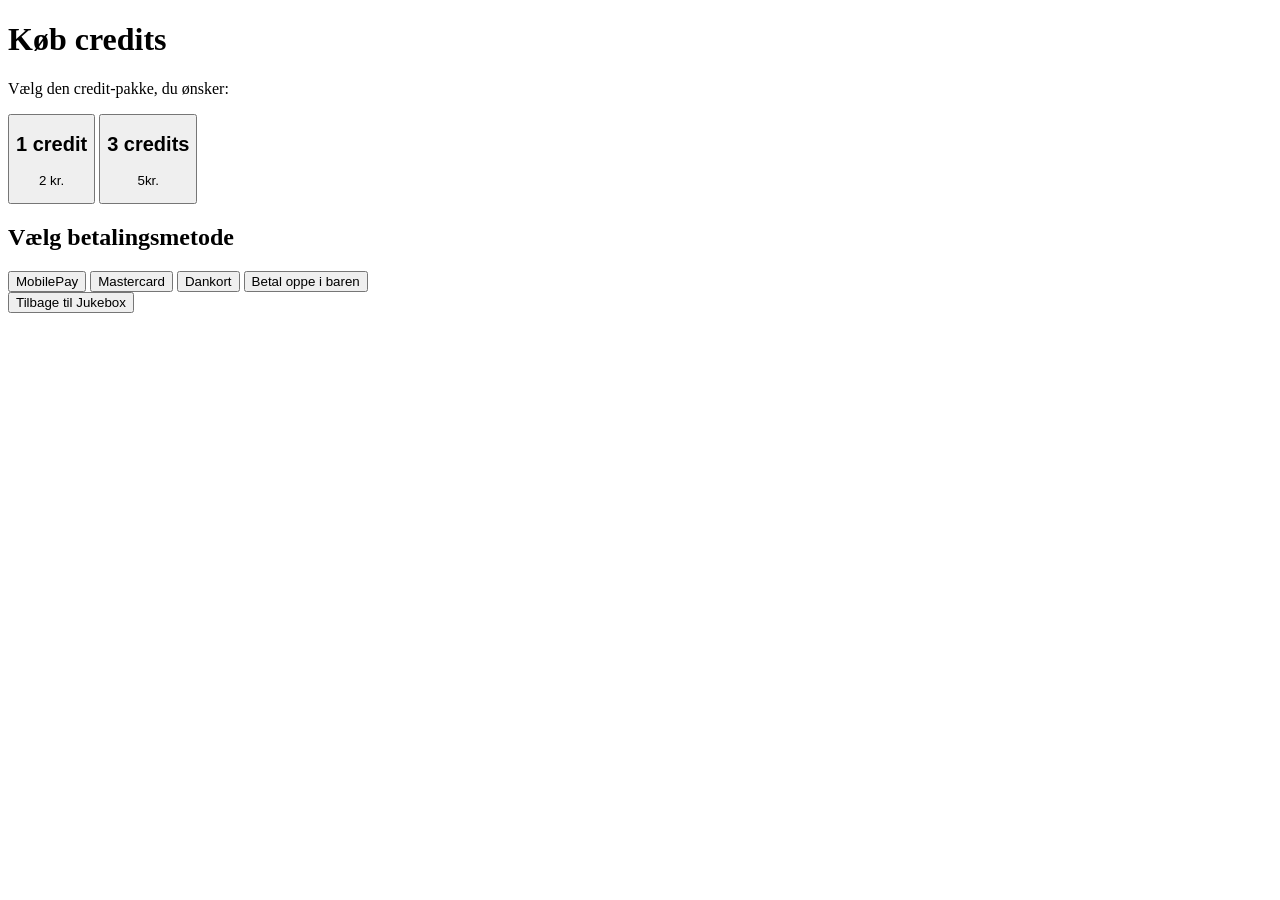
==== credits.html @ 75944324 "credits html er påbegyndt" ====
<!DOCTYPE html>
<html lang="da">
<head>
    <meta charset="UTF-8">
    <meta name="viewport" content="width=device-width, initial-scale=1.0">
    <title>Køb credits - Jukebox</title>
    <link rel="stylesheet" href="credits.css">
</head>
<body>

    <h1>Køb credits</h1>

    <p>Vælg den credit-pakke, du ønsker:</p>

    <div class="creditpakker">
        <button>
            <h2>1 credit</h2>
            <p>2 kr.</p>
        </button>

        <button>
            <h2> 3 credits</h2>
            <p> 5kr.</p>
        </button>

        
    </div>

    <h2>Vælg betalingsmetode</h2>

    <div class="betalingsmetoder">

        <button>MobilePay</button>

        <button>Mastercard</button>

        <button>Dankort</button>

        <button>Betal oppe i baren</button>

    </div>

    <button onclick="window.location.href='index.html'">
        Tilbage til Jukebox
    </button>

</body>
</html>
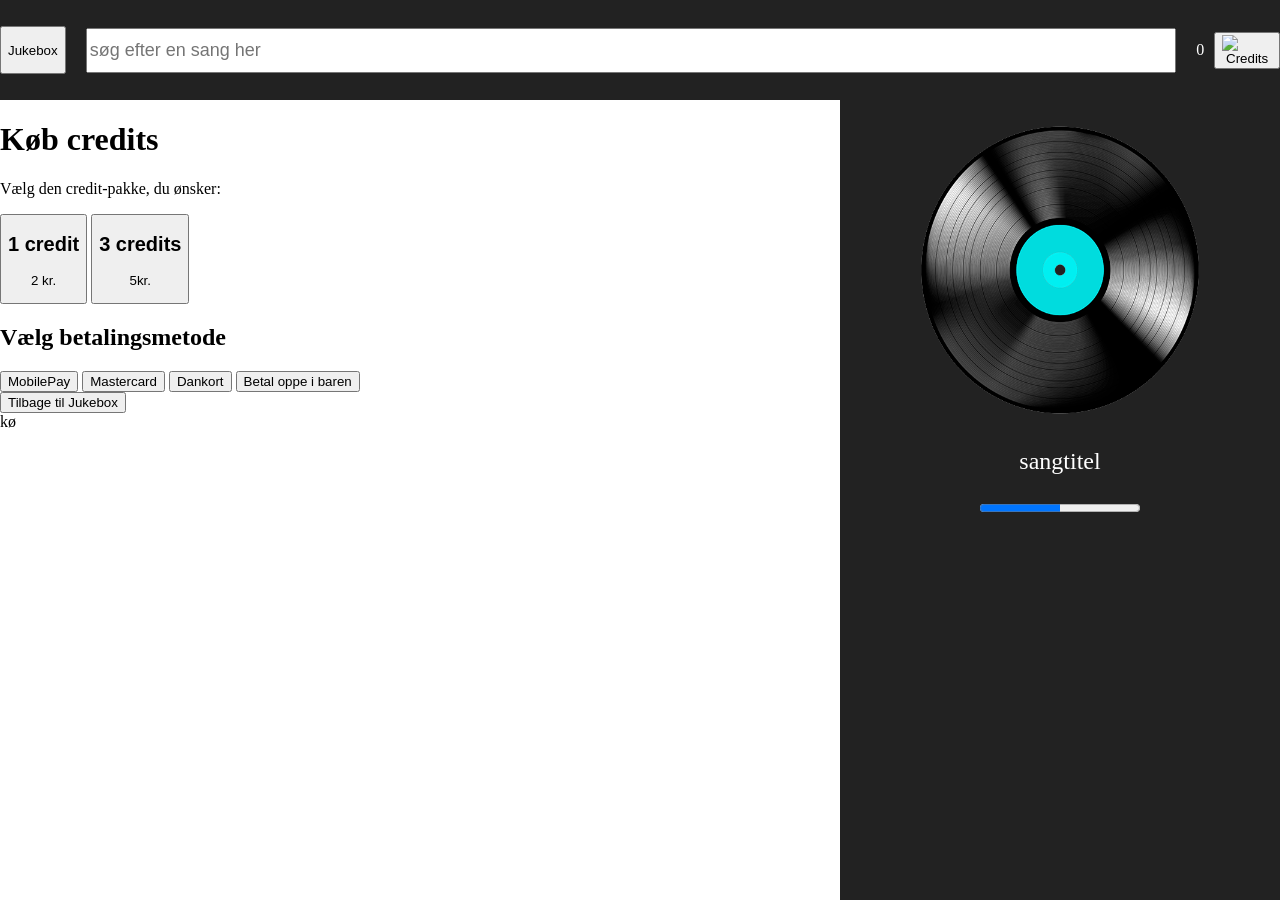
==== commit 14411fce: "har sammensat arbejdet fra wichmann og gjort sådan at sangene står øverst når man søger efter dem. e" ====
--- a/credits.html
+++ b/credits.html
@@ -5,11 +5,29 @@
     <meta charset="UTF-8">
     <meta name="viewport" content="width=device-width, initial-scale=1.0">
     <title>Køb credits - Jukebox</title>
-    <link rel="stylesheet" href="credits.css">
+    <link rel="stylesheet" href="styles.css">
 </head>
 <body>
+    <div class="overstediv">
+    
+        <button id="homebutton" onclick="window.location.href='index.html'">
+            <p>Jukebox</p>
+        </button>
+    
+        <input id="search" type="search" placeholder="søg efter en sang her">
+    
+         <div class="creditinfo">
+            <p class="creditcount">0</p>
+            <!-- displays the user's current credit balance -->
+                    <button class="credits_icon" onclick="window.location.href='credits.html'">
+                        <img src="icons/png/layers.png" alt="Credits">
+                        <!-- lets the user add to their credit balance -->
+                    </button>
+        </div>
+    </div>
 
-    <h1>Køb credits</h1>
+<div class="maindiv">
+        <h1>Køb credits</h1>
 
     <p>Vælg den credit-pakke, du ønsker:</p>
 
@@ -44,6 +62,17 @@
     <button onclick="window.location.href='index.html'">
         Tilbage til Jukebox
     </button>
+    </div>
+<div>
+        <div id="sidebar">
+         <img src="vinyl-album.png" class="albumcover">
+         <p id="sangtitel">sangtitel</p>
+         <progress value="50" max="100"></progress>
 
+        </div>
+        <div id="kø">
+            <list class="que">kø</list>
+        </div>
+    </div>
 </body>
 </html>
--- a/styles.css
+++ b/styles.css
@@ -0,0 +1,58 @@
+body { /* her ændre vi bodys margin til 0 sådan vi ikke får en hvid kant rundt om hele siden */
+    margin: 0;
+}
+
+.overstediv { /* her bruger vi klassen øverstediv og slår det op ved hjælp af . */
+    display: flex;
+    align-items: center;
+    justify-content: center;
+    gap: 20px;
+    height: 100px;
+    color : white;
+    background-color: #222;
+}
+
+#search {   /* her bruger vi id'et search og slår det op ved hjælp af # */
+    width: 1200px;
+    height: 45px;
+    font-size: 18px;
+}
+
+#sidebar {
+    position: fixed;
+    top: 100px;
+    right: 0;
+    width: 400px;
+    height: 100%;
+    background-color: #222;
+    color: white;
+    padding: 20px;
+    text-align: center;
+}
+
+.albumcover {
+    width: 100%;
+    height: auto;
+}
+
+.albumcover {
+    width: 300px;
+    height: 300px;
+    animation: spin 4s linear infinite;
+}
+
+@keyframes spin {
+    from { transform: rotate(0deg); }
+    to   { transform: rotate(360deg); }
+}
+
+#sangtitel {
+   font-size: 24px;
+   
+}
+
+.creditinfo {
+    display: flex;
+    align-items: center;
+    gap: 10px;
+}
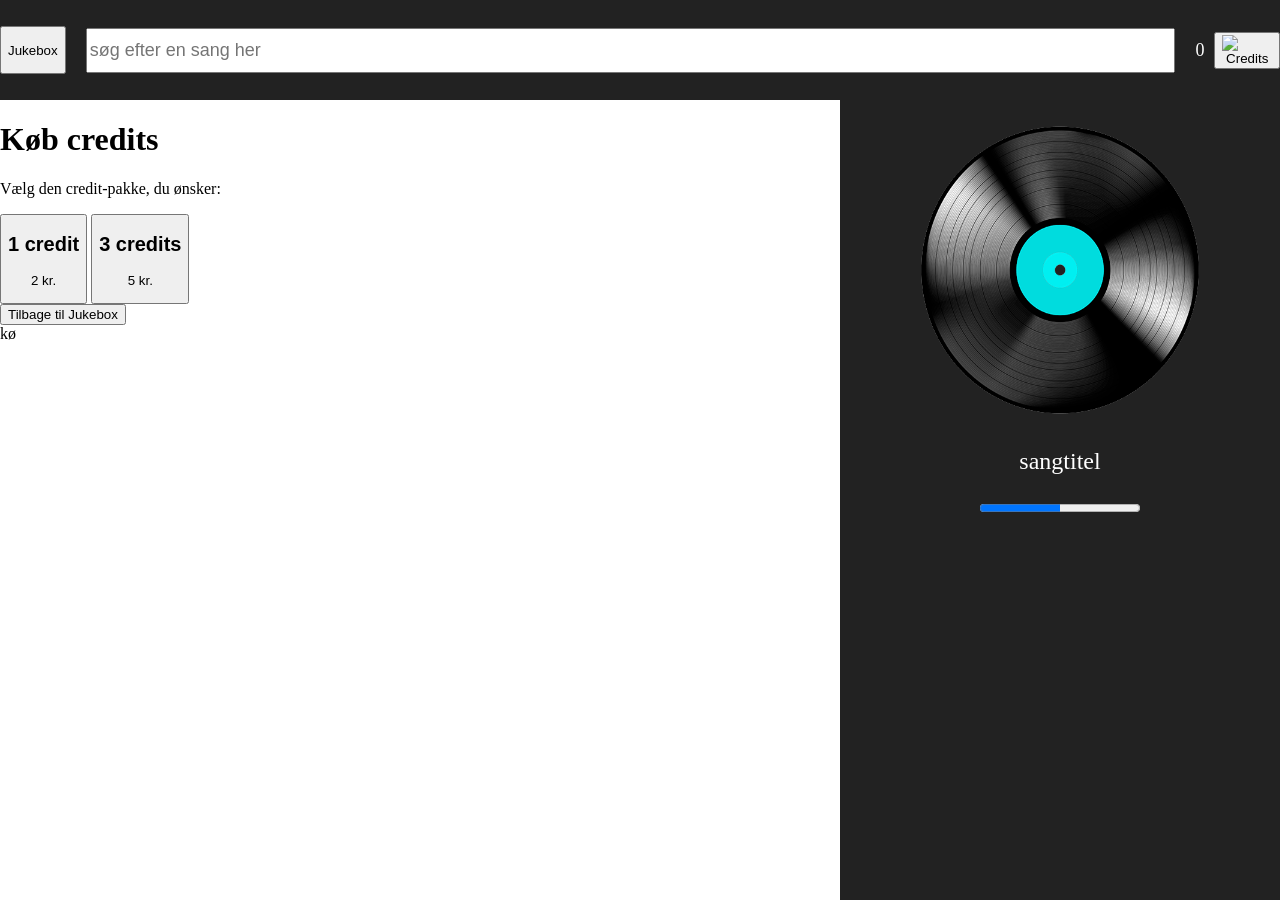
==== commit 8ffccd5e: "lavet creditcount og betalingsmetode lavet creditcount og betalingsmetode" ====
--- a/credits.html
+++ b/credits.html
@@ -1,4 +1,3 @@
-
 <!DOCTYPE html>
 <html lang="da">
 <head>
@@ -8,71 +7,75 @@
     <link rel="stylesheet" href="styles.css">
 </head>
 <body>
+
     <div class="overstediv">
-    
         <button id="homebutton" onclick="window.location.href='index.html'">
             <p>Jukebox</p>
         </button>
-    
+
         <input id="search" type="search" placeholder="søg efter en sang her">
-    
-         <div class="creditinfo">
+
+        <div class="creditinfo">
             <p class="creditcount">0</p>
-            <!-- displays the user's current credit balance -->
-                    <button class="credits_icon" onclick="window.location.href='credits.html'">
-                        <img src="icons/png/layers.png" alt="Credits">
-                        <!-- lets the user add to their credit balance -->
-                    </button>
+
+            <button class="credits_icon" onclick="window.location.href='credits.html'">
+                <img src="icons/png/layers.png" alt="Credits">
+            </button>
         </div>
     </div>
 
-<div class="maindiv">
+    <div class="maindiv">
         <h1>Køb credits</h1>
+        <p>Vælg den credit-pakke, du ønsker:</p>
 
-    <p>Vælg den credit-pakke, du ønsker:</p>
+        <div class="creditpakker">
+            <button onclick="selectcredits(1)">
+                <h2>1 credit</h2>
+                <p>2 kr.</p>
+            </button>
 
-    <div class="creditpakker">
-        <button>
-            <h2>1 credit</h2>
-            <p>2 kr.</p>
+            <button onclick="selectcredits(3)">
+                <h2>3 credits</h2>
+                <p>5 kr.</p>
+            </button>
+        </div>
+
+        <button onclick="window.location.href='index.html'">
+            Tilbage til Jukebox
         </button>
-
-        <button>
-            <h2> 3 credits</h2>
-            <p> 5kr.</p>
-        </button>
-
-        
     </div>
 
-    <h2>Vælg betalingsmetode</h2>
-
-    <div class="betalingsmetoder">
-
-        <button>MobilePay</button>
-
-        <button>Mastercard</button>
-
-        <button>Dankort</button>
-
-        <button>Betal oppe i baren</button>
-
+    <div id="sidebar">
+        <img src="vinyl-album.png" class="albumcover">
+        <p id="sangtitel">sangtitel</p>
+        <progress value="50" max="100"></progress>
     </div>
 
-    <button onclick="window.location.href='index.html'">
-        Tilbage til Jukebox
-    </button>
+    <div id="kø">
+        <list class="que">kø</list>
     </div>
-<div>
-        <div id="sidebar">
-         <img src="vinyl-album.png" class="albumcover">
-         <p id="sangtitel">sangtitel</p>
-         <progress value="50" max="100"></progress>
 
+    <!-- POPUP MED BETALINGSMETODER -->
+    <div id="paymentPopup" class="popup">
+        <div class="popup-content" id="paymentOptions">
+            <h2>Vælg betalingsmetode</h2>
+            <button onclick="buycredits('MobilePay')">MobilePay</button>
+            <button onclick="buycredits('Betalingskort')">Betalingskort</button>
+            <button onclick="buycredits('Betal oppe i baren')">Betal oppe i baren</button>
+            <button onclick="closePopup()">Annuller</button>
         </div>
-        <div id="kø">
-            <list class="que">kø</list>
+
+        <!-- POPUP NÅR KØBET ER GENNEMFØRT -->
+        <div class="popup-content" id="purchaseSuccess" style="display: none;">
+            <h2>Køb gennemført!</h2>
+            <p id="successMessage"></p>
+            <button onclick="closePopup()">Fortsæt</button>
         </div>
     </div>
+
+    <script src="credit.js"></script>
+    <script>
+        updateCreditCount();
+    </script>
 </body>
-</html>
+</html>
--- a/styles.css
+++ b/styles.css
@@ -55,4 +55,41 @@
     display: flex;
     align-items: center;
     gap: 10px;
+}
+
+.creditcount {
+    font-size: 18px;
+    color: white;
+}
+
+/* Baggrund til popup */
+.popup {
+    display: none;
+    position: fixed;
+    top: 0;
+    left: 0;
+    width: 100%;
+    height: 100%;
+    background: rgba(0, 0, 0, 0.7);
+    justify-content: center;
+    align-items: center;
+    z-index: 1000;
+}
+
+/* Selve popup-vinduet */
+.popup-content {
+    background: white;
+    padding: 30px;
+    border-radius: 15px;
+    text-align: center;
+    width: 300px;
+}
+
+/* Knapper i popup */
+.popup-content button {
+    display: block;
+    width: 100%;
+    padding: 12px;
+    margin: 10px 0;
+    cursor: pointer;
 }
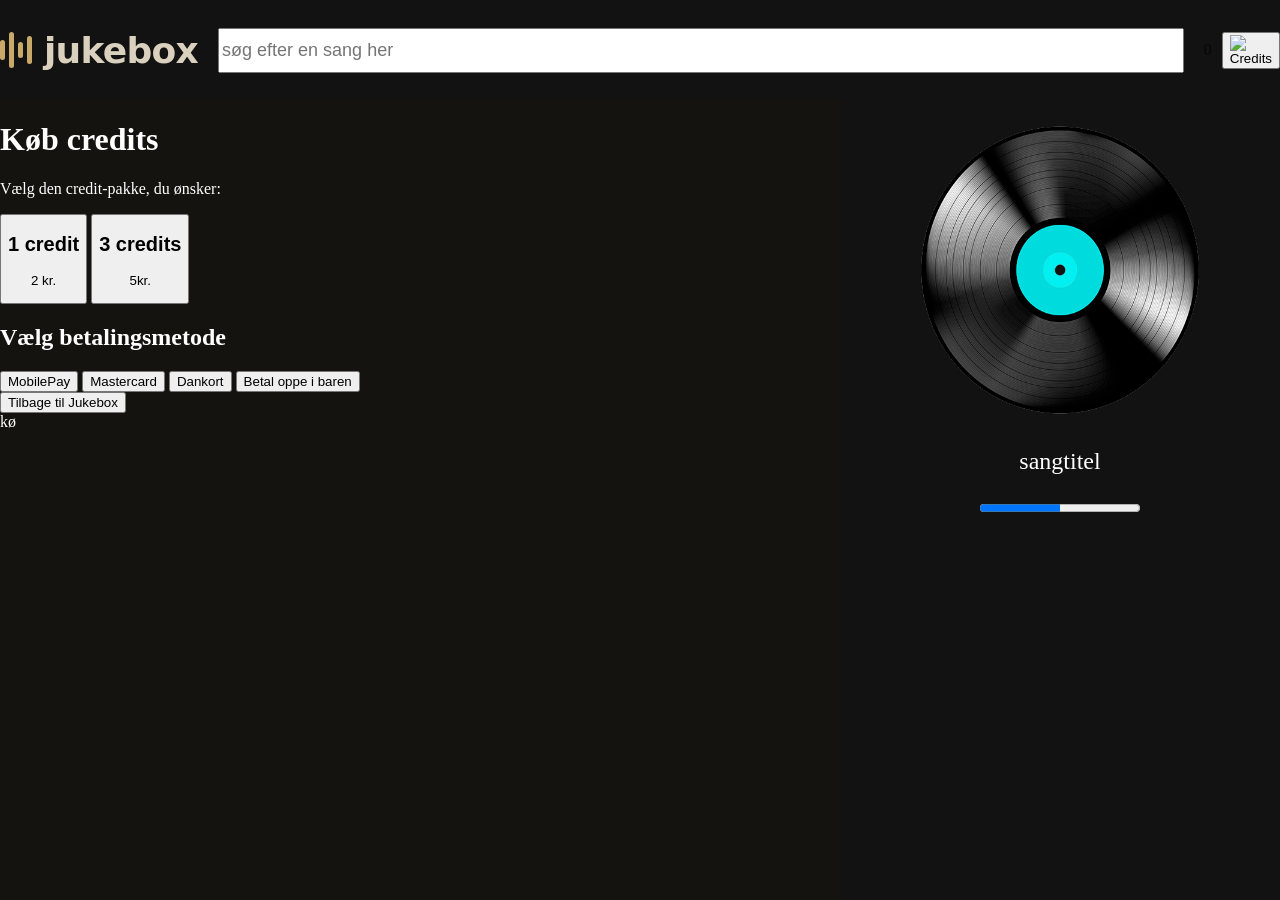
==== commit 2553021d: "Ny overskrift, knapper og logo" ====
--- a/credits.html
+++ b/credits.html
@@ -1,3 +1,4 @@
+
 <!DOCTYPE html>
 <html lang="da">
 <head>
@@ -7,75 +8,77 @@
     <link rel="stylesheet" href="styles.css">
 </head>
 <body>
-
     <div class="overstediv">
+    
         <button id="homebutton" onclick="window.location.href='index.html'">
-            <p>Jukebox</p>
+        <svg class="logo-ikon" viewBox="0 0 32 40" width="32" height="40">
+        <rect x="0"  y="10" width="5" height="20" rx="2.5"></rect>
+        <rect x="9"  y="2"  width="5" height="36" rx="2.5"></rect>
+        <rect x="18" y="12" width="5" height="16" rx="2.5"></rect>
+        <rect x="27" y="6"  width="5" height="28" rx="2.5"></rect>
+        </svg>
+        <span>jukebox</span>
         </button>
-
+    
         <input id="search" type="search" placeholder="søg efter en sang her">
-
-        <div class="creditinfo">
+    
+         <div class="creditinfo">
             <p class="creditcount">0</p>
-
-            <button class="credits_icon" onclick="window.location.href='credits.html'">
-                <img src="icons/png/layers.png" alt="Credits">
-            </button>
+            <!-- displays the user's current credit balance -->
+                    <button class="credits_icon" onclick="window.location.href='credits.html'">
+                        <img src="icons/png/layers.png" alt="Credits">
+                        <!-- lets the user add to their credit balance -->
+                    </button>
         </div>
     </div>
 
-    <div class="maindiv">
+<div class="maindiv">
         <h1>Køb credits</h1>
-        <p>Vælg den credit-pakke, du ønsker:</p>
 
-        <div class="creditpakker">
-            <button onclick="selectcredits(1)">
-                <h2>1 credit</h2>
-                <p>2 kr.</p>
-            </button>
+    <p>Vælg den credit-pakke, du ønsker:</p>
 
-            <button onclick="selectcredits(3)">
-                <h2>3 credits</h2>
-                <p>5 kr.</p>
-            </button>
-        </div>
+    <div class="creditpakker">
+        <button>
+            <h2>1 credit</h2>
+            <p>2 kr.</p>
+        </button>
 
-        <button onclick="window.location.href='index.html'">
-            Tilbage til Jukebox
+        <button>
+            <h2> 3 credits</h2>
+            <p> 5kr.</p>
         </button>
+
+        
     </div>
 
-    <div id="sidebar">
-        <img src="vinyl-album.png" class="albumcover">
-        <p id="sangtitel">sangtitel</p>
-        <progress value="50" max="100"></progress>
+    <h2>Vælg betalingsmetode</h2>
+
+    <div class="betalingsmetoder">
+
+        <button>MobilePay</button>
+
+        <button>Mastercard</button>
+
+        <button>Dankort</button>
+
+        <button>Betal oppe i baren</button>
+
     </div>
 
-    <div id="kø">
-        <list class="que">kø</list>
+    <button onclick="window.location.href='index.html'">
+        Tilbage til Jukebox
+    </button>
     </div>
+<div>
+        <div id="sidebar">
+         <img src="vinyl-album.png" class="albumcover">
+         <p id="sangtitel">sangtitel</p>
+         <progress value="50" max="100"></progress>
 
-    <!-- POPUP MED BETALINGSMETODER -->
-    <div id="paymentPopup" class="popup">
-        <div class="popup-content" id="paymentOptions">
-            <h2>Vælg betalingsmetode</h2>
-            <button onclick="buycredits('MobilePay')">MobilePay</button>
-            <button onclick="buycredits('Betalingskort')">Betalingskort</button>
-            <button onclick="buycredits('Betal oppe i baren')">Betal oppe i baren</button>
-            <button onclick="closePopup()">Annuller</button>
         </div>
-
-        <!-- POPUP NÅR KØBET ER GENNEMFØRT -->
-        <div class="popup-content" id="purchaseSuccess" style="display: none;">
-            <h2>Køb gennemført!</h2>
-            <p id="successMessage"></p>
-            <button onclick="closePopup()">Fortsæt</button>
+        <div id="kø">
+            <list class="que">kø</list>
         </div>
     </div>
-
-    <script src="credit.js"></script>
-    <script>
-        updateCreditCount();
-    </script>
 </body>
-</html>+</html>
--- a/styles.css
+++ b/styles.css
@@ -1,5 +1,8 @@
 body { /* her ændre vi bodys margin til 0 sådan vi ikke får en hvid kant rundt om hele siden */
+ /* her ændrer vi bodys margin til 0 sådan vi ikke får en hvid kant rundt om hele siden */
     margin: 0;
+    background-color: #15130f;   /* sort baggrund */
+    color: white;                /* hvid tekst, så den kan læses på det sorte */
 }
 
 .overstediv { /* her bruger vi klassen øverstediv og slår det op ved hjælp af . */
@@ -8,8 +11,8 @@
     justify-content: center;
     gap: 20px;
     height: 100px;
-    color : white;
-    background-color: #222;
+    color : rgb(8, 7, 7);
+    background-color: #121212;
 }
 
 #search {   /* her bruger vi id'et search og slår det op ved hjælp af # */
@@ -24,7 +27,7 @@
     right: 0;
     width: 400px;
     height: 100%;
-    background-color: #222;
+    background-color: #121212;
     color: white;
     padding: 20px;
     text-align: center;
@@ -57,39 +60,59 @@
     gap: 10px;
 }
 
-.creditcount {
-    font-size: 18px;
-    color: white;
+
+.titel-raekke {
+    display: flex;
+    align-items: center;
+    gap: 32px;
+    padding: 10px 10px 0;    /* luft: 32px oppe, 40px til siderne, 0 nede */
+}
+.titel {
+    margin: 0 0 16px;
+    font-size: 40px;
+    line-height: 1.1;
 }
 
-/* Baggrund til popup */
-.popup {
-    display: none;
-    position: fixed;
-    top: 0;
-    left: 0;
-    width: 100%;
-    height: 100%;
-    background: rgba(0, 0, 0, 0.7);
-    justify-content: center;
-    align-items: center;
-    z-index: 1000;
+.creditsknap {
+    padding: 12px 26px;      /* mindre luft inde i knappen */
+    height: auto;            /* sikrer, at knappen ikke er gjort høj et andet sted */
+    font-family: system-ui, -apple-system, "Segoe UI", sans-serif;
+    font-size: 18px;
+    font-weight: 700;
+    color: #0f2a2b;
+    background-color: #d0ac52;
+    border: none;
+    border-radius: 999px;
+    cursor: pointer;
+    transition: transform 0.15s, filter 0.15s;
+}
+.creditsknap:hover {
+    filter: brightness(1.08);    /* bliver en smule lysere */
+    transform: translateY(-2px); /* løfter sig lidt */
 }
 
-/* Selve popup-vinduet */
-.popup-content {
-    background: white;
-    padding: 30px;
-    border-radius: 15px;
-    text-align: center;
-    width: 300px;
+.creditsknap:active {
+    transform: translateY(0);
 }
 
-/* Knapper i popup */
-.popup-content button {
-    display: block;
-    width: 100%;
-    padding: 12px;
-    margin: 10px 0;
+#homebutton {
+    display: flex;
+    align-items: center;
+    gap: 12px;               /* afstand mellem stregerne og teksten */
+    padding: 0;
+    background: none;        /* fjerner den grå knap-baggrund */
+    border: none;            /* fjerner den grå kant */
     cursor: pointer;
+}
+
+#homebutton .logo-ikon rect {
+    fill: #c9a96a;           /* guldfarven på stregerne */
+}
+
+#homebutton span {
+    font-family: system-ui, -apple-system, "Segoe UI", sans-serif;
+    font-size: 36px;
+    font-weight: 700;
+    letter-spacing: -0.02em;
+    color: #d9d0be;          /* lys beige */
 }
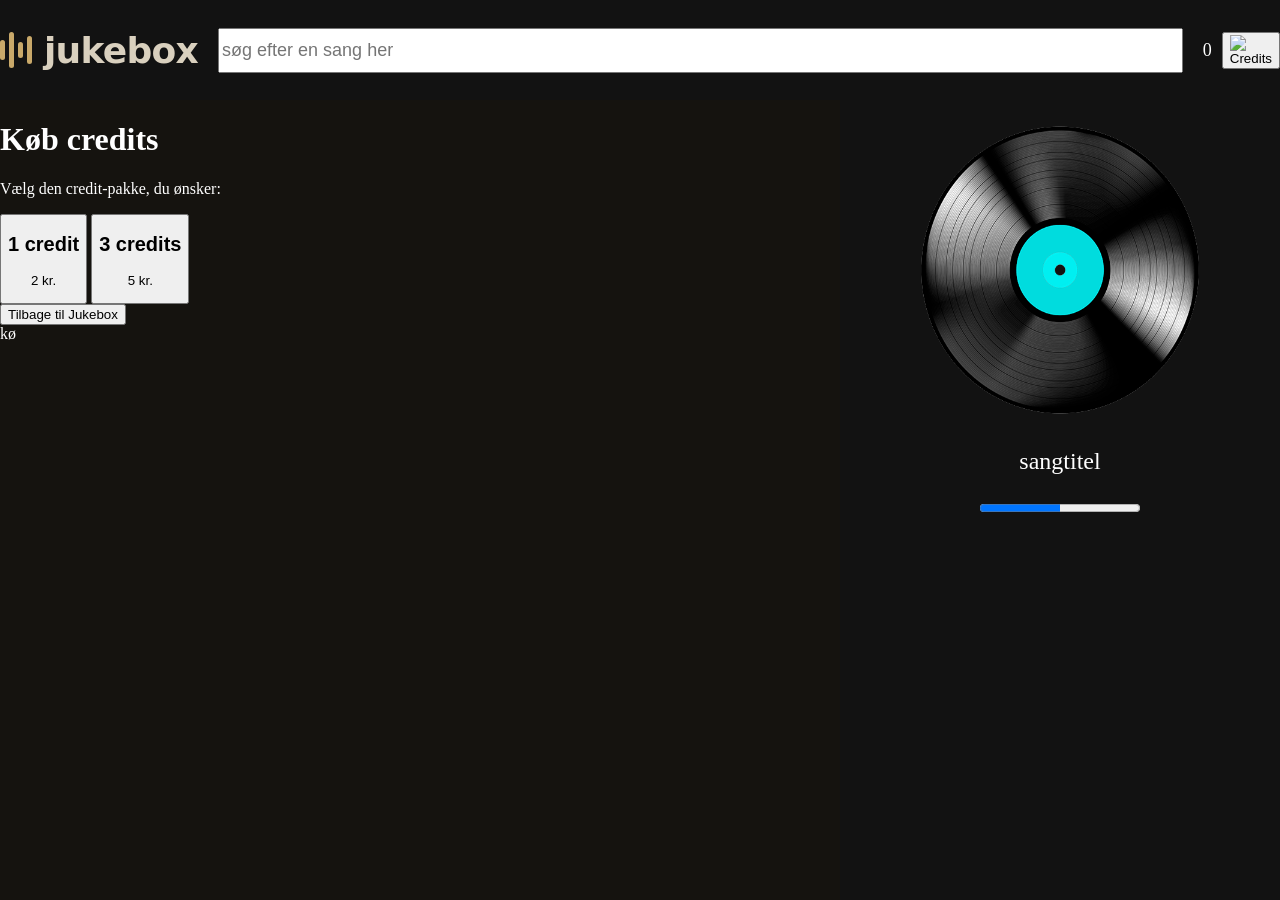
==== commit c3fb01d3: "css og html æmndringer" ====
--- a/credits.html
+++ b/credits.html
@@ -1,4 +1,3 @@
-
 <!DOCTYPE html>
 <html lang="da">
 <head>
@@ -8,8 +7,8 @@
     <link rel="stylesheet" href="styles.css">
 </head>
 <body>
+
     <div class="overstediv">
-    
         <button id="homebutton" onclick="window.location.href='index.html'">
         <svg class="logo-ikon" viewBox="0 0 32 40" width="32" height="40">
         <rect x="0"  y="10" width="5" height="20" rx="2.5"></rect>
@@ -19,66 +18,70 @@
         </svg>
         <span>jukebox</span>
         </button>
-    
+
         <input id="search" type="search" placeholder="søg efter en sang her">
-    
-         <div class="creditinfo">
+
+        <div class="creditinfo">
             <p class="creditcount">0</p>
-            <!-- displays the user's current credit balance -->
-                    <button class="credits_icon" onclick="window.location.href='credits.html'">
-                        <img src="icons/png/layers.png" alt="Credits">
-                        <!-- lets the user add to their credit balance -->
-                    </button>
+
+            <button class="credits_icon" onclick="window.location.href='credits.html'">
+                <img src="icons/png/layers.png" alt="Credits">
+            </button>
         </div>
     </div>
 
-<div class="maindiv">
+    <div class="maindiv">
         <h1>Køb credits</h1>
+        <p>Vælg den credit-pakke, du ønsker:</p>
 
-    <p>Vælg den credit-pakke, du ønsker:</p>
+        <div class="creditpakker">
+            <button onclick="selectcredits(1)">
+                <h2>1 credit</h2>
+                <p>2 kr.</p>
+            </button>
 
-    <div class="creditpakker">
-        <button>
-            <h2>1 credit</h2>
-            <p>2 kr.</p>
+            <button onclick="selectcredits(3)">
+                <h2>3 credits</h2>
+                <p>5 kr.</p>
+            </button>
+        </div>
+
+        <button onclick="window.location.href='index.html'">
+            Tilbage til Jukebox
         </button>
-
-        <button>
-            <h2> 3 credits</h2>
-            <p> 5kr.</p>
-        </button>
-
-        
     </div>
 
-    <h2>Vælg betalingsmetode</h2>
-
-    <div class="betalingsmetoder">
-
-        <button>MobilePay</button>
-
-        <button>Mastercard</button>
-
-        <button>Dankort</button>
-
-        <button>Betal oppe i baren</button>
-
+    <div id="sidebar">
+        <img src="vinyl-album.png" class="albumcover">
+        <p id="sangtitel">sangtitel</p>
+        <progress value="50" max="100"></progress>
     </div>
 
-    <button onclick="window.location.href='index.html'">
-        Tilbage til Jukebox
-    </button>
+    <div id="kø">
+        <list class="que">kø</list>
     </div>
-<div>
-        <div id="sidebar">
-         <img src="vinyl-album.png" class="albumcover">
-         <p id="sangtitel">sangtitel</p>
-         <progress value="50" max="100"></progress>
 
+    <!-- POPUP MED BETALINGSMETODER -->
+    <div id="paymentPopup" class="popup">
+        <div class="popup-content" id="paymentOptions">
+            <h2>Vælg betalingsmetode</h2>
+            <button onclick="buycredits('MobilePay')">MobilePay</button>
+            <button onclick="buycredits('Betalingskort')">Betalingskort</button>
+            <button onclick="buycredits('Betal oppe i baren')">Betal oppe i baren</button>
+            <button onclick="closePopup()">Annuller</button>
         </div>
-        <div id="kø">
-            <list class="que">kø</list>
+
+        <!-- POPUP NÅR KØBET ER GENNEMFØRT -->
+        <div class="popup-content" id="purchaseSuccess" style="display: none;">
+            <h2>Køb gennemført!</h2>
+            <p id="successMessage"></p>
+            <button onclick="closePopup()">Fortsæt</button>
         </div>
     </div>
+
+    <script src="credit.js"></script>
+    <script>
+        updateCreditCount();
+    </script>
 </body>
-</html>
+</html>
--- a/styles.css
+++ b/styles.css
@@ -60,6 +60,43 @@
     gap: 10px;
 }
 
+.creditcount {
+    font-size: 18px;
+    color: white;
+}
+
+/* Baggrund til popup */
+.popup {
+    display: none;
+    position: fixed;
+    top: 0;
+    left: 0;
+    width: 100%;
+    height: 100%;
+    background: rgba(0, 0, 0, 0.7);
+    justify-content: center;
+    align-items: center;
+    z-index: 1000;
+}
+
+/* Selve popup-vinduet */
+.popup-content {
+    background: white;
+    padding: 30px;
+    border-radius: 15px;
+    text-align: center;
+    width: 300px;
+}
+
+/* Knapper i popup */
+.popup-content button {
+    display: block;
+    width: 100%;
+    padding: 12px;
+    margin: 10px 0;
+    cursor: pointer;
+}
+
 
 .titel-raekke {
     display: flex;
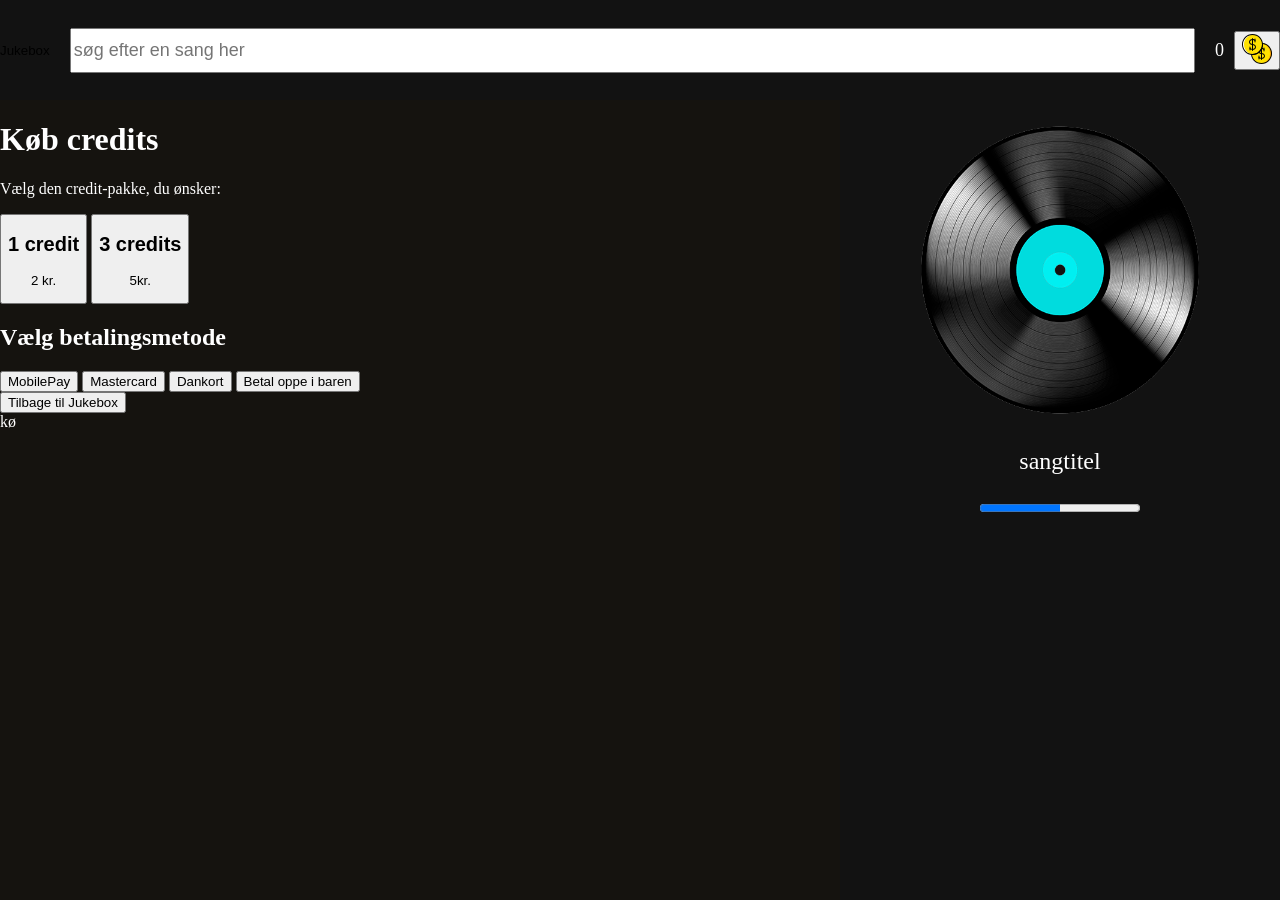
==== commit 40fba47c: "baba" ====
--- a/credits.html
+++ b/credits.html
@@ -1,3 +1,4 @@
+
 <!DOCTYPE html>
 <html lang="da">
 <head>
@@ -7,81 +8,71 @@
     <link rel="stylesheet" href="styles.css">
 </head>
 <body>
-
     <div class="overstediv">
+    
         <button id="homebutton" onclick="window.location.href='index.html'">
-        <svg class="logo-ikon" viewBox="0 0 32 40" width="32" height="40">
-        <rect x="0"  y="10" width="5" height="20" rx="2.5"></rect>
-        <rect x="9"  y="2"  width="5" height="36" rx="2.5"></rect>
-        <rect x="18" y="12" width="5" height="16" rx="2.5"></rect>
-        <rect x="27" y="6"  width="5" height="28" rx="2.5"></rect>
-        </svg>
-        <span>jukebox</span>
+            <p>Jukebox</p>
         </button>
-
+    
         <input id="search" type="search" placeholder="søg efter en sang her">
-
-        <div class="creditinfo">
+    
+         <div class="creditinfo">
             <p class="creditcount">0</p>
-
+            <!-- displays the user's current credit balance -->
             <button class="credits_icon" onclick="window.location.href='credits.html'">
-                <img src="icons/png/layers.png" alt="Credits">
+                <img src="coin-money-svgrepo-com.svg" alt="Credits" height="30" width="30">
+                <!-- lets the user add to their credit balance -->
             </button>
         </div>
     </div>
 
-    <div class="maindiv">
+<div class="maindiv">
         <h1>Køb credits</h1>
-        <p>Vælg den credit-pakke, du ønsker:</p>
 
-        <div class="creditpakker">
-            <button onclick="selectcredits(1)">
-                <h2>1 credit</h2>
-                <p>2 kr.</p>
-            </button>
+    <p>Vælg den credit-pakke, du ønsker:</p>
 
-            <button onclick="selectcredits(3)">
-                <h2>3 credits</h2>
-                <p>5 kr.</p>
-            </button>
-        </div>
+    <div class="creditpakker">
+        <button>
+            <h2>1 credit</h2>
+            <p>2 kr.</p>
+        </button>
 
-        <button onclick="window.location.href='index.html'">
-            Tilbage til Jukebox
+        <button>
+            <h2> 3 credits</h2>
+            <p> 5kr.</p>
         </button>
+
+        
     </div>
 
-    <div id="sidebar">
-        <img src="vinyl-album.png" class="albumcover">
-        <p id="sangtitel">sangtitel</p>
-        <progress value="50" max="100"></progress>
+    <h2>Vælg betalingsmetode</h2>
+
+    <div class="betalingsmetoder">
+
+        <button>MobilePay</button>
+
+        <button>Mastercard</button>
+
+        <button>Dankort</button>
+
+        <button>Betal oppe i baren</button>
+
     </div>
 
-    <div id="kø">
-        <list class="que">kø</list>
+    <button onclick="window.location.href='index.html'">
+        Tilbage til Jukebox
+    </button>
     </div>
+<div>
+        <div id="sidebar">
+         <img src="vinyl-album.png" class="albumcover">
+         <p id="sangtitel">sangtitel</p>
+         <progress value="50" max="100"></progress>
 
-    <!-- POPUP MED BETALINGSMETODER -->
-    <div id="paymentPopup" class="popup">
-        <div class="popup-content" id="paymentOptions">
-            <h2>Vælg betalingsmetode</h2>
-            <button onclick="buycredits('MobilePay')">MobilePay</button>
-            <button onclick="buycredits('Betalingskort')">Betalingskort</button>
-            <button onclick="buycredits('Betal oppe i baren')">Betal oppe i baren</button>
-            <button onclick="closePopup()">Annuller</button>
         </div>
-
-        <!-- POPUP NÅR KØBET ER GENNEMFØRT -->
-        <div class="popup-content" id="purchaseSuccess" style="display: none;">
-            <h2>Køb gennemført!</h2>
-            <p id="successMessage"></p>
-            <button onclick="closePopup()">Fortsæt</button>
+        <div id="kø">
+            <list class="que">kø</list>
         </div>
     </div>
-
-    <script src="credit.js"></script>
-    <script>
-        updateCreditCount();
-    </script>
 </body>
-</html>+</html>
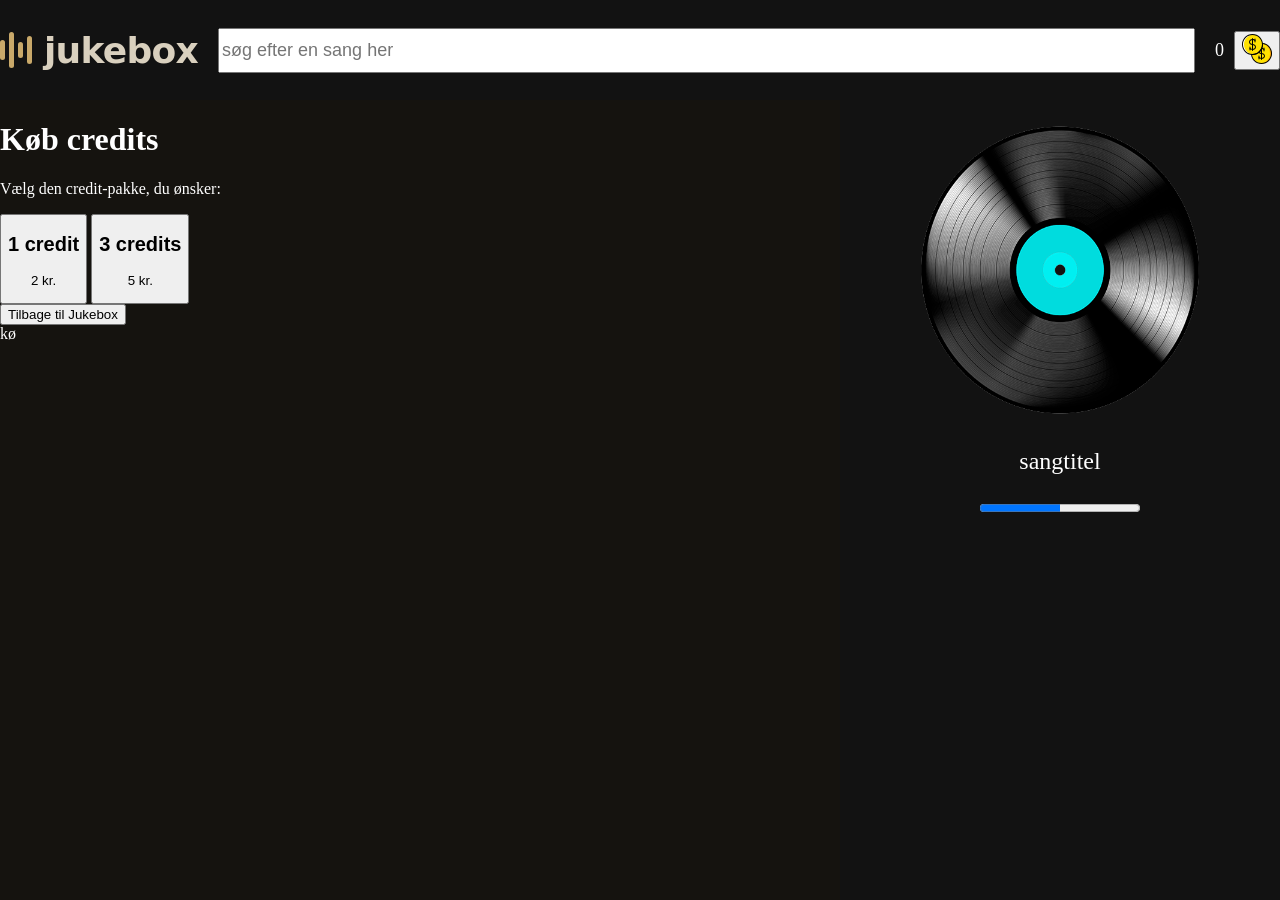
==== commit b287fde0: "Merge remote-tracking branch 'refs/remotes/origin/main'" ====
--- a/credits.html
+++ b/credits.html
@@ -1,4 +1,3 @@
-
 <!DOCTYPE html>
 <html lang="da">
 <head>
@@ -8,15 +7,21 @@
     <link rel="stylesheet" href="styles.css">
 </head>
 <body>
+
     <div class="overstediv">
-    
         <button id="homebutton" onclick="window.location.href='index.html'">
-            <p>Jukebox</p>
+        <svg class="logo-ikon" viewBox="0 0 32 40" width="32" height="40">
+        <rect x="0"  y="10" width="5" height="20" rx="2.5"></rect>
+        <rect x="9"  y="2"  width="5" height="36" rx="2.5"></rect>
+        <rect x="18" y="12" width="5" height="16" rx="2.5"></rect>
+        <rect x="27" y="6"  width="5" height="28" rx="2.5"></rect>
+        </svg>
+        <span>jukebox</span>
         </button>
-    
+
         <input id="search" type="search" placeholder="søg efter en sang her">
-    
-         <div class="creditinfo">
+
+        <div class="creditinfo">
             <p class="creditcount">0</p>
             <!-- displays the user's current credit balance -->
             <button class="credits_icon" onclick="window.location.href='credits.html'">
@@ -26,53 +31,58 @@
         </div>
     </div>
 
-<div class="maindiv">
+    <div class="maindiv">
         <h1>Køb credits</h1>
+        <p>Vælg den credit-pakke, du ønsker:</p>
 
-    <p>Vælg den credit-pakke, du ønsker:</p>
+        <div class="creditpakker">
+            <button onclick="selectcredits(1)">
+                <h2>1 credit</h2>
+                <p>2 kr.</p>
+            </button>
 
-    <div class="creditpakker">
-        <button>
-            <h2>1 credit</h2>
-            <p>2 kr.</p>
+            <button onclick="selectcredits(3)">
+                <h2>3 credits</h2>
+                <p>5 kr.</p>
+            </button>
+        </div>
+
+        <button onclick="window.location.href='index.html'">
+            Tilbage til Jukebox
         </button>
-
-        <button>
-            <h2> 3 credits</h2>
-            <p> 5kr.</p>
-        </button>
-
-        
     </div>
 
-    <h2>Vælg betalingsmetode</h2>
-
-    <div class="betalingsmetoder">
-
-        <button>MobilePay</button>
-
-        <button>Mastercard</button>
-
-        <button>Dankort</button>
-
-        <button>Betal oppe i baren</button>
-
+    <div id="sidebar">
+        <img src="vinyl-album.png" class="albumcover">
+        <p id="sangtitel">sangtitel</p>
+        <progress value="50" max="100"></progress>
     </div>
 
-    <button onclick="window.location.href='index.html'">
-        Tilbage til Jukebox
-    </button>
+    <div id="kø">
+        <list class="que">kø</list>
     </div>
-<div>
-        <div id="sidebar">
-         <img src="vinyl-album.png" class="albumcover">
-         <p id="sangtitel">sangtitel</p>
-         <progress value="50" max="100"></progress>
 
+    <!-- POPUP MED BETALINGSMETODER -->
+    <div id="paymentPopup" class="popup">
+        <div class="popup-content" id="paymentOptions">
+            <h2>Vælg betalingsmetode</h2>
+            <button onclick="buycredits('MobilePay')">MobilePay</button>
+            <button onclick="buycredits('Betalingskort')">Betalingskort</button>
+            <button onclick="buycredits('Betal oppe i baren')">Betal oppe i baren</button>
+            <button onclick="closePopup()">Annuller</button>
         </div>
-        <div id="kø">
-            <list class="que">kø</list>
+
+        <!-- POPUP NÅR KØBET ER GENNEMFØRT -->
+        <div class="popup-content" id="purchaseSuccess" style="display: none;">
+            <h2>Køb gennemført!</h2>
+            <p id="successMessage"></p>
+            <button onclick="closePopup()">Fortsæt</button>
         </div>
     </div>
+
+    <script src="credit.js"></script>
+    <script>
+        updateCreditCount();
+    </script>
 </body>
-</html>
+</html>
--- a/styles.css
+++ b/styles.css
@@ -82,6 +82,7 @@
 /* Selve popup-vinduet */
 .popup-content {
     background: white;
+    color: black;
     padding: 30px;
     border-radius: 15px;
     text-align: center;
